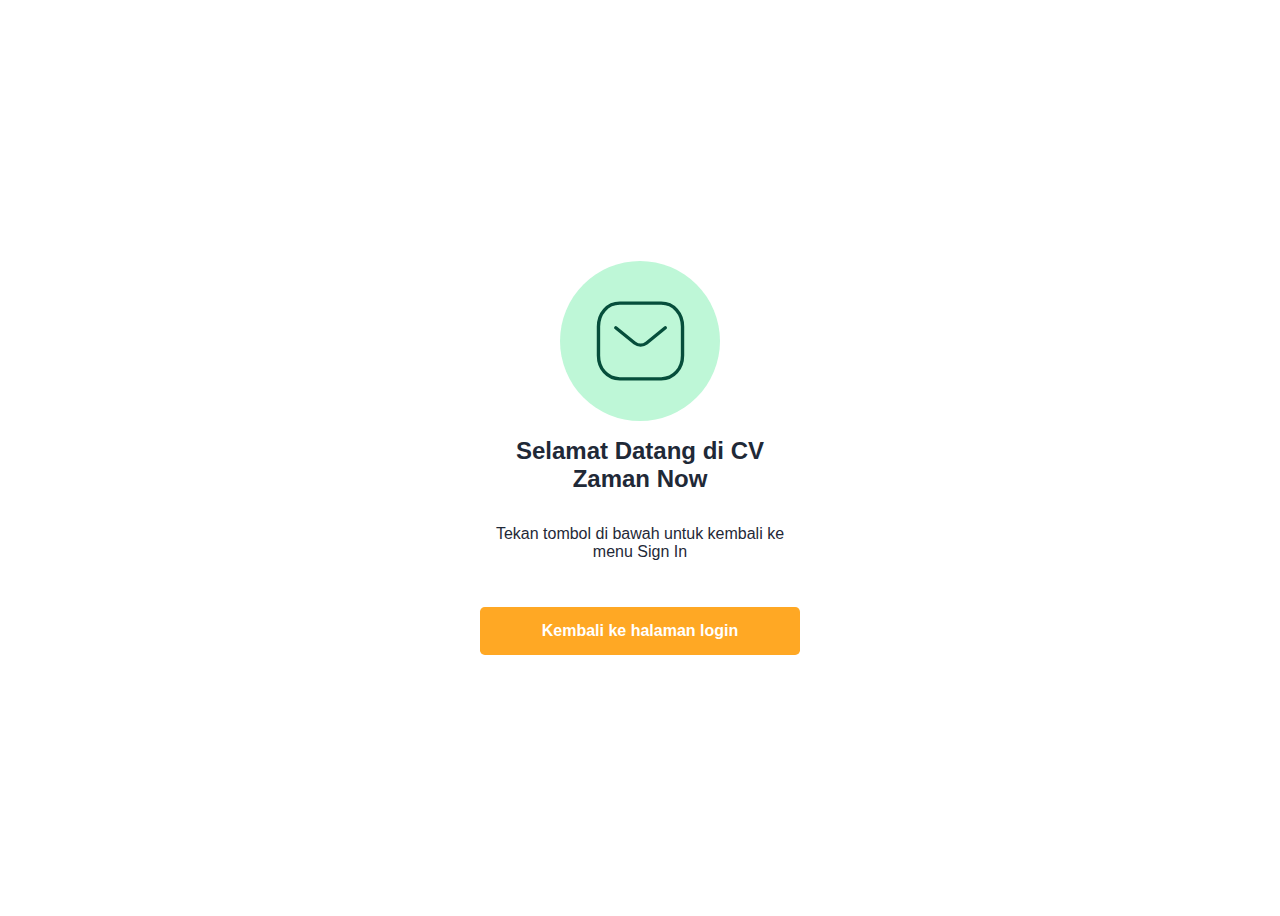
==== success-message/index.html @ 5480ea69 "feat: add new file" ====
<!DOCTYPE html>
<html lang="en">
   <head>
      <meta charset="UTF-8" />
      <meta http-equiv="X-UA-Compatible" content="IE=edge" />
      <meta name="viewport" content="width=device-width, initial-scale=1.0" />
      <title>Document</title>
      <link rel="stylesheet" href="style.css" />
   </head>
   <body>
      <div class="container">
         <div class="wrapper">
            <div class="image-container">
               <img src="./asset/Message.svg" alt="" />
            </div>
            <div class="information">
               <h1>Selamat Datang di CV Zaman Now</h1>
               <p>Tekan tombol di bawah untuk kembali ke menu Sign In</p>
               <button>Kembali ke halaman login</button>
            </div>
         </div>
      </div>
   </body>
</html>
---- success-message/style.css ----
.container {
   height: 100vh;
   display: flex;
   align-items: center;
   justify-content: center;
}

.wrapper {
   width: 20rem;
   display: flex;
   flex-direction: column;
   align-items: center;
}

.image-container {
   height: 10rem;
   width: 10rem;
   margin: 0 0 1rem 0;
   border-radius: 100%;
   display: flex;
   justify-content: center;
   align-items: center;
   background-color: #bef7d7;
}

.image-container > img {
   height: 5rem;
   width: auto;
}

.information {
   display: flex;
   flex-direction: column;
}

.information > h1 {
   margin: 0 0 1rem 0;
   font-weight: 600;
   text-align: center;
   font-size: 1.5rem;
   color: #1f2937;
   font-family: sans-serif;
}

.information > p {
   color: #1f2937;
   font-family: sans-serif;
   text-align: center;
}

.information > button {
   margin: 1.9rem 0 0 0;
   border: none;
   height: 3rem;
   background-color: #ffa824;
   text-align: center;
   color: #fff;
   font-size: 1rem;
   border-radius: 0.3rem;
   font-weight: 700;
}

.information > button:hover {
   background-color: #db8604;
}
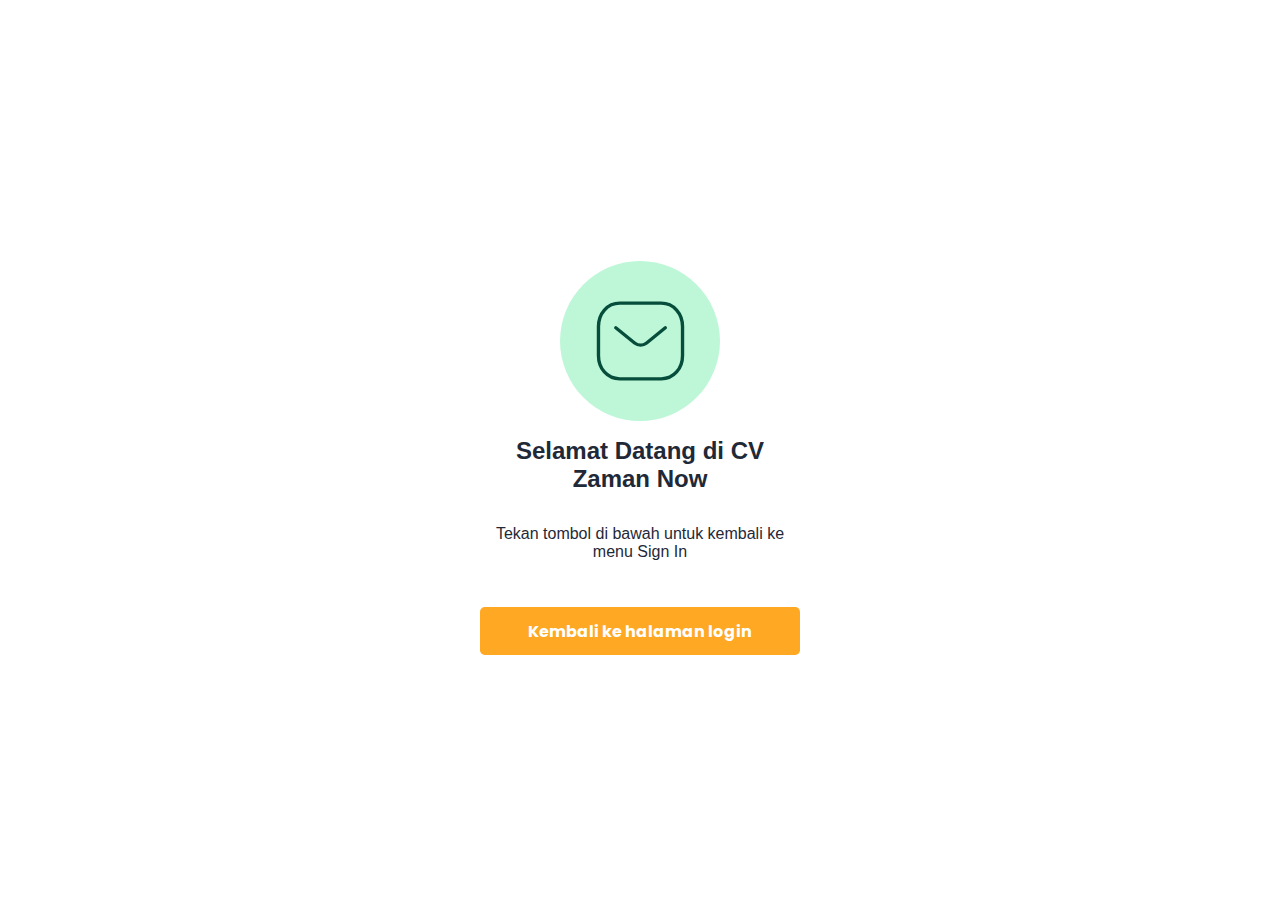
==== commit 6fef8b06: "feat: use google font with import" ====
--- a/success-message/index.html
+++ b/success-message/index.html
@@ -5,7 +5,79 @@
       <meta http-equiv="X-UA-Compatible" content="IE=edge" />
       <meta name="viewport" content="width=device-width, initial-scale=1.0" />
       <title>Document</title>
-      <link rel="stylesheet" href="style.css" />
+
+      <style>
+         @import url('https://fonts.googleapis.com/css2?family=Poppins:wght@400;500;700&display=swap');
+
+         .container {
+            height: 100vh;
+            font-family: 'Poppins', serif;
+            display: flex;
+            align-items: center;
+            justify-content: center;
+         }
+
+         .wrapper {
+            width: 20rem;
+            display: flex;
+            flex-direction: column;
+            align-items: center;
+         }
+
+         .image-container {
+            height: 10rem;
+            width: 10rem;
+            margin: 0 0 1rem 0;
+            border-radius: 100%;
+            display: flex;
+            justify-content: center;
+            align-items: center;
+            background-color: #bef7d7;
+         }
+
+         .image-container > img {
+            height: 5rem;
+            width: auto;
+         }
+
+         .information {
+            display: flex;
+            flex-direction: column;
+         }
+
+         .information > h1 {
+            margin: 0 0 1rem 0;
+            font-weight: 600;
+            text-align: center;
+            font-size: 1.5rem;
+            color: #1f2937;
+            font-family: sans-serif;
+         }
+
+         .information > p {
+            color: #1f2937;
+            font-family: sans-serif;
+            text-align: center;
+         }
+
+         .information > a {
+            margin: 1.9rem 0 0 0;
+            height: 3rem;
+            text-decoration: none;
+            background-color: #ffa824;
+            display: flex;
+            justify-content: center;
+            align-items: center;
+            color: #fff;
+            font-size: 1rem;
+            border-radius: 0.3rem;
+            font-weight: 700;
+         }
+
+         .information > a:hover {
+            background-color: #db8604;
+         }
+      </style>
    </head>
    <body>
       <div class="container">
@@ -16,7 +88,7 @@
             <div class="information">
                <h1>Selamat Datang di CV Zaman Now</h1>
                <p>Tekan tombol di bawah untuk kembali ke menu Sign In</p>
-               <button>Kembali ke halaman login</button>
+               <a href="#">Kembali ke halaman login</a>
             </div>
          </div>
       </div>
